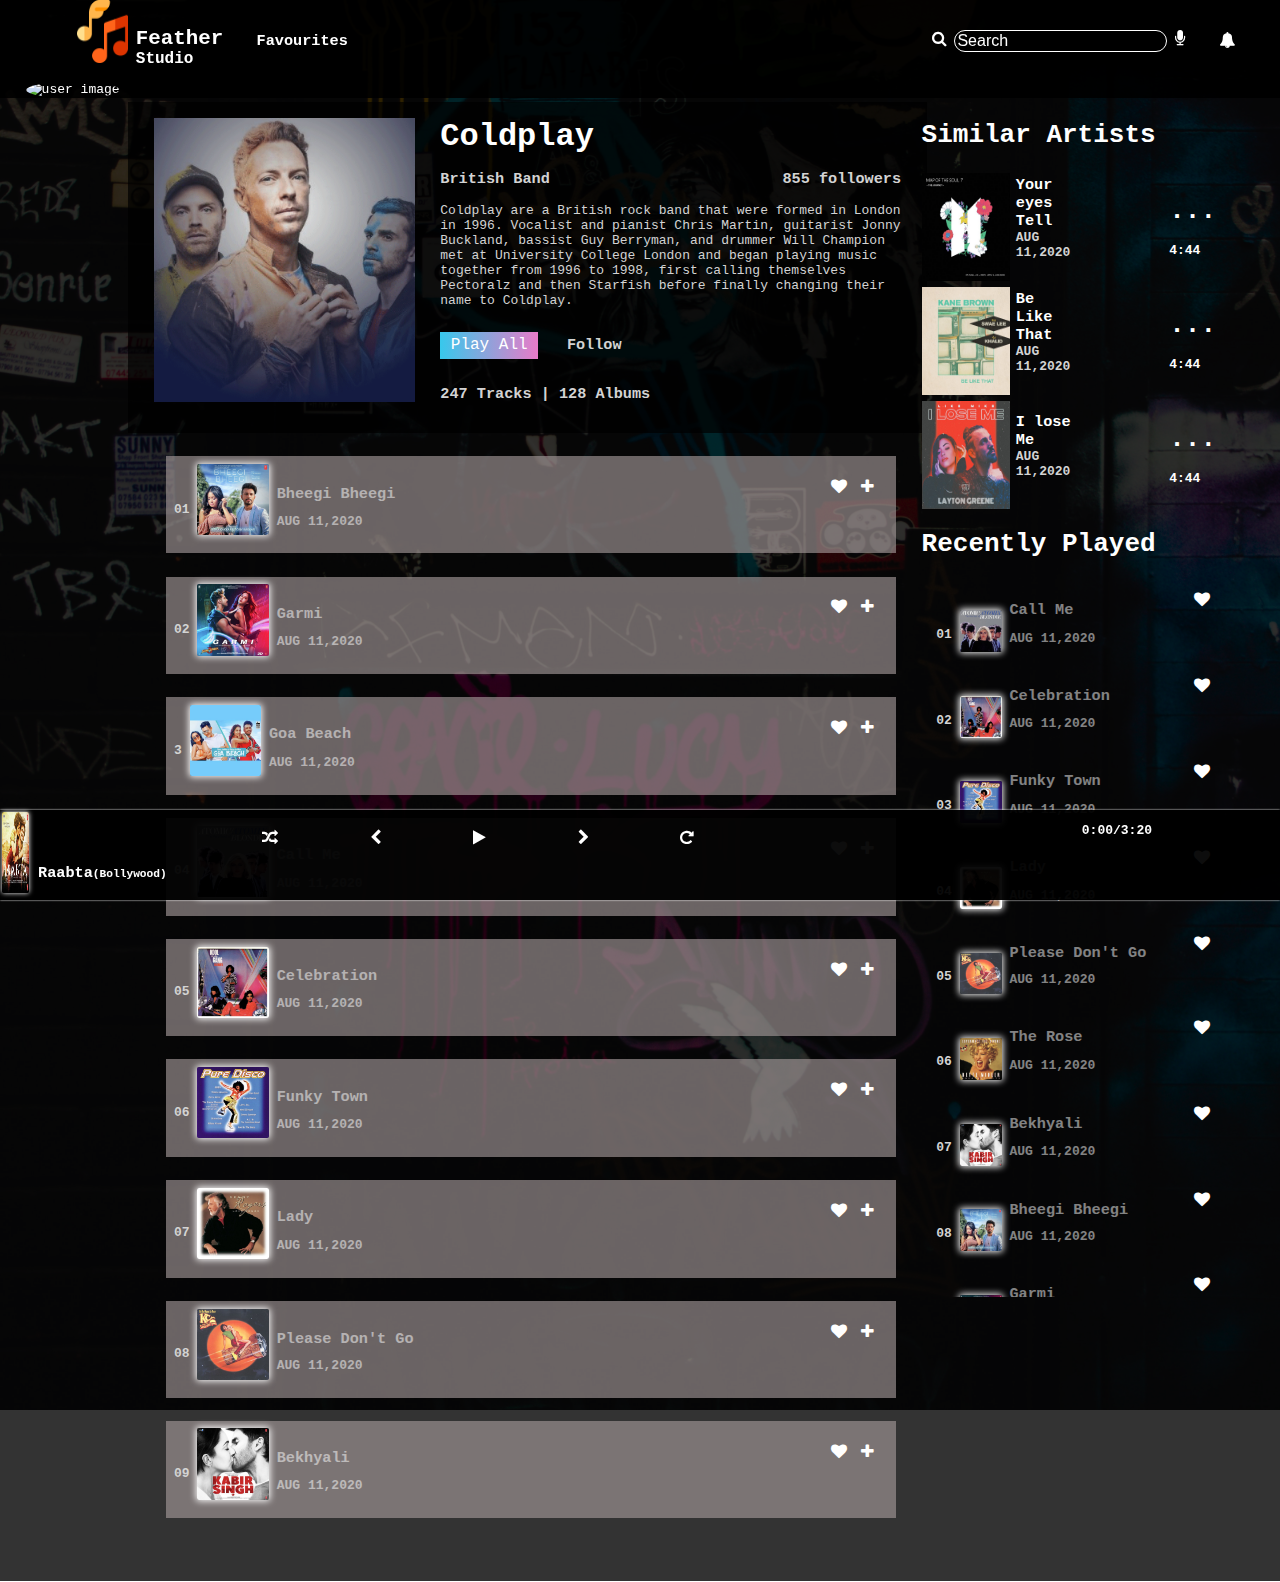
==== artist.html @ 9476c62c "create artist page" ====
<!DOCTYPE html>
<html lang="en">
<head>
    <!-- Meta tags for responsive design -->
    <meta charset="UTF-8">
    <meta name="viewport" content="width=device-width, initial-scale=1.0">
    <title>Feather</title>
    <!-- Font Awesome CDN -->
    <link rel="stylesheet" href="https://cdnjs.cloudflare.com/ajax/libs/font-awesome/4.7.0/css/font-awesome.min.css">
    <link rel="stylesheet" href="artist_style.css">
</head> 
<body>
<!-- Navbar -->
    <nav>
        <!-- Brand Logo and Name -->
            <div id="brand" class="nav-item">
                <img src="images/logo/logo.png" alt="brand-logo">
                <h1>Feather<span>Studio</span></h1>
            </div>
            <div class="nav-item">
            <h3><a>Favourites</a></h3>
            </div>
        

            <!-- Search bar -->
        <div class="nav-item" id="search-bar"> 
            <i class="fa fa-search" aria-hidden="true"></i>
        <input type="text" placeholder="Search">
        <i class="fa fa-microphone" aria-hidden="true"></i>
        </div>
        
        <div class="nav-item">
        <i class="fa fa-bell" aria-hidden="true"></i>

        </div>
        <div class="nav-item">
        <img id="user-image" src="https://scontent.fdel13-1.fna.fbcdn.net/v/t1.0-9/73416010_2737198576342968_3687505362379866112_o.jpg?_nc_cat=105&_nc_sid=09cbfe&_nc_ohc=nUC_cTWPKNAAX8J6nub&_nc_ht=scontent.fdel13-1.fna&oh=63ab60381b3c3b85bd54623c4e12ad48&oe=5F2691C3" alt="user image">

        </div>
        
    </nav>
<div id="content">

    
    <!--Main Section -->
        <section id="main">
           <div id="jumbotron">
               <div id="image-container">
                    <img src="images/coldplay.gif">
               </div>
               <div id="about-artist">
                   <h1>Coldplay</h1>
                   <h3>British Band<span id="followers">855 followers</span></h3>
                   <p>Coldplay are a British rock band that were formed in London in 1996.
                       Vocalist and pianist Chris Martin, guitarist Jonny Buckland, bassist Guy Berryman, 
                       and drummer Will Champion met at University College London and began playing music together from 1996 to 1998, 
                       first calling themselves Pectoralz and then Starfish before finally changing their name to Coldplay.</p>
                        <div id="records-container">
                            <input type="button" id="play-button" value="Play All">
                            <h3 id="follow">Follow</h3>
                            <h3>247 Tracks | 128 Albums</h3>
                        </div>
               </div>
           </div>
           <div id="playlist">
            <div class="queue-card list-item">
                <h4 class="queue-number">01</h4>
                <img src="images/hindi/bheegi_bheegi.jpg" alt="latest-song-image">
                <div>
                    <h3>Bheegi Bheegi</h3>
                    <h4>AUG 11,2020</h4>
                </div>
                <i class="fa fa-plus"></i>
                <i class="fa fa-heart"></i>
                
            </div>

            <div class="queue-card list-item">
                <h4 class="queue-number">02</h4>
                <img src="images/hindi/garmi.jpg" alt="latest-song-image">
                <div>
                    <h3>Garmi</h3>
                    <h4>AUG 11,2020</h4>
                </div>
                <i class="fa fa-plus"></i>
                <i class="fa fa-heart"></i>
                
            </div>
            <div class="queue-card list-item">
                <h4 class="queue-number">3</h4>
                <img src="images/hindi/goa_beach.jpg" alt="latest-song-image">
                <div>
                    <h3>Goa Beach</h3>
                    <h4>AUG 11,2020</h4>
                </div>
                <i class="fa fa-plus"></i>
                <i class="fa fa-heart"></i>
                
            </div>
            <div class="queue-card list-item">
                <h4 class="queue-number">04</h4>
                <img src="images/english/call_me.jpg" alt="latest-song-image">
                <div>
                    <h3>Call Me</h3>
                    <h4>AUG 11,2020</h4>
                </div>
                <i class="fa fa-plus"></i>
                <i class="fa fa-heart"></i>
                
            </div>
            <div class="queue-card list-item">
                <h4 class="queue-number">05</h4>
                <img src="images/english/celebration.jpg" alt="latest-song-image">
                <div>
                    <h3>Celebration</h3>
                    <h4>AUG 11,2020</h4>
                </div>
                <i class="fa fa-plus"></i>
                <i class="fa fa-heart"></i>
                
            </div>
            <div class="queue-card list-item">
                <h4 class="queue-number">06</h4>
                <img src="images/english/funky_town.jpg" alt="latest-song-image">
                <div>
                    <h3>Funky Town</h3>
                    <h4>AUG 11,2020</h4>
                </div>
                <i class="fa fa-plus"></i>
                <i class="fa fa-heart"></i>
                
            </div>
            <div class="queue-card list-item">
                <h4 class="queue-number">07</h4>
                <img src="images/english/lady.jpg" alt="latest-song-image">
                <div>
                    <h3>Lady</h3>
                    <h4>AUG 11,2020</h4>
                </div>
                <i class="fa fa-plus"></i>
                <i class="fa fa-heart"></i>
                
            </div>
            <div class="queue-card list-item">
                <h4 class="queue-number">08</h4>
                <img src="images/english/please_don't_go.jpg" alt="latest-song-image">
                <div>
                    <h3>Please Don't Go</h3>
                    <h4>AUG 11,2020</h4>
                </div>
                <i class="fa fa-plus"></i>
                <i class="fa fa-heart"></i>
                
            </div>
            <div class="queue-card list-item">
                <h4 class="queue-number">09</h4>
                <img src="images/hindi/bekhyali.jpg" alt="latest-song-image">
                <div>
                    <h3>Bekhyali</h3>
                    <h4>AUG 11,2020</h4>
                </div>
                <i class="fa fa-plus"></i>
                <i class="fa fa-heart"></i>
                
            </div>
            
           </div>
        </section>

    <!--========Aside Section(Queue)=======  -->
        <section id="aside">
             <!-- Similar Artists Section -->
             <div id="latest-release">
                <h1>Similar Artists</h1>
                <div id="latest-release-albums">
                    <!-- About Latest release -->
                    <div class="card">
                        <img src="images/latest/latest2.jpg" alt="latest-song-image">
                        <div class="author">
                            <h3>Your eyes Tell</h3>
                            <h4>AUG 11,2020</h4>
                        </div>
                        <div class="play-time">
                            <h1>...</h1>
                            <h4>4:44</h4>
                        </div>
                        
                    </div>
                    <div class="card">
                        <img src="images/latest/latest3.jpg" alt="latest-song-image">
                        <div class="author">
                            <h3>Be Like That</h3>
                            <h4>AUG 11,2020</h4>
                        </div>
                        <div class="play-time">
                            <h1>...</h1>
                            <h4>4:44</h4>
                        </div>
                        
                    </div>
                    <div class="card">
                        <img src="images/latest/latest4.jpg" alt="latest-song-image">
                        <div class="author">
                            <h3>I lose Me</h3>
                            <h4>AUG 11,2020</h4>
                        </div>
                        <div class="play-time">
                            <h1>...</h1>
                            <h4>4:44</h4>
                        </div>
                        
                    </div>

                </div>

            </div>
            <!-- ==========Recently played Section -->
            <div id="aside-heading">
                <h1>Recently Played</h1>
            </div>
            <div id="recently-played">
                
                <!-- individual queue card -->
                <div class="queue-card">
                    <h4 class="queue-number">01</h4>
                    <img src="images/english/call_me.jpg" alt="latest-song-image">
                    <div>
                        <h3>Call Me</h3>
                        <h4>AUG 11,2020</h4>
                    </div>
                    <i class="fa fa-heart"></i>
                    
                </div>
                <div class="queue-card">
                    <h4 class="queue-number">02</h4>
                    <img src="images/english/celebration.jpg" alt="latest-song-image">
                    <div>
                        <h3>Celebration</h3>
                        <h4>AUG 11,2020</h4>
                    </div>
                    <i class="fa fa-heart"></i>
                    
                </div>
                <div class="queue-card">
                    <h4 class="queue-number">03</h4>
                    <img src="images/english/funky_town.jpg" alt="latest-song-image">
                    <div>
                        <h3>Funky Town</h3>
                        <h4>AUG 11,2020</h4>
                    </div>
                    <i class="fa fa-heart"></i>
                    
                </div>
                <div class="queue-card">
                    <h4 class="queue-number">04</h4>
                    <img src="images/english/lady.jpg" alt="latest-song-image">
                    <div>
                        <h3>Lady</h3>
                        <h4>AUG 11,2020</h4>
                    </div>
                    <i class="fa fa-heart"></i>
                    
                </div>
                <div class="queue-card">
                    <h4 class="queue-number">05</h4>
                    <img src="images/english/please_don't_go.jpg" alt="latest-song-image">
                    <div>
                        <h3>Please Don't Go</h3>
                        <h4>AUG 11,2020</h4>
                    </div>
                    <i class="fa fa-heart"></i>
                    
                </div>
                <div class="queue-card">
                    <h4 class="queue-number">06</h4>
                    <img src="images/english/the_rose.jpg" alt="latest-song-image">
                    <div>
                        <h3>The Rose</h3>
                        <h4>AUG 11,2020</h4>
                    </div>
                    <i class="fa fa-heart"></i>
                    
                </div>
                <div class="queue-card">
                    <h4 class="queue-number">07</h4>
                    <img src="images/hindi/bekhyali.jpg" alt="latest-song-image">
                    <div>
                        <h3>Bekhyali</h3>
                        <h4>AUG 11,2020</h4>
                    </div>
                    <i class="fa fa-heart"></i>
                    
                </div>
                <div class="queue-card">
                    <h4 class="queue-number">08</h4>
                    <img src="images/hindi/bheegi_bheegi.jpg" alt="latest-song-image">
                    <div>
                        <h3>Bheegi Bheegi</h3>
                        <h4>AUG 11,2020</h4>
                    </div>
                    <i class="fa fa-heart"></i>
                    
                </div>
    
                <div class="queue-card">
                    <h4 class="queue-number">09</h4>
                    <img src="images/hindi/garmi.jpg" alt="latest-song-image">
                    <div>
                        <h3>Garmi</h3>
                        <h4>AUG 11,2020</h4>
                    </div>
                    <i class="fa fa-heart"></i>
                    
                </div>
                <div class="queue-card">
                    <h4 class="queue-number">10</h4>
                    <img src="images/hindi/goa_beach.jpg" alt="latest-song-image">
                    <div>
                        <h3>Goa Beach</h3>
                        <h4>AUG 11,2020</h4>
                    </div>
                    <i class="fa fa-heart"></i>
                    
                </div>
            </div>
            
        </section>
        <!-- Current music Playing Bar -->
        <div id="player-container">
            <div id="song-info">
                <img src="images/player.jpg" alt="player image">
                <h3>Raabta<span>(Bollywood)</span></h3>
                <!-- <h4>AUG 11,2020</h4> -->
            </div>
            <div id="player">
                <i class="fa fa-random"></i>
                <i class="fa fa-chevron-left"></i>
                <i class="fa fa-play"></i>
                <i class="fa fa-chevron-right"></i>
                <i class="fa fa-repeat"></i>
            </div>
            <div id="player-playtime">
                <h4>0:00/3:20 </h4>
            </div>

        </div>

        


</body>
</html>
---- artist_style.css ----
html, body { height: 100%; width: 100%; margin: 0; }
body{

    font-family:monospace;
    background-position: center;
    background-size: cover;
    background-repeat: no-repeat;
    background-attachment: fixed;
    background-image: url(images/background.jpg);
    margin: 0%;
    color: white;
}
/* ============NavBar=========== */
nav{
    color: white;
    background-color:rgba(0,0,0,0.9);
    position: fixed;
    z-index: 10;
    /* padding-left: 4%;
    padding-right: 4%; */
    width: 100%;
    margin-top: 0%;
    align-items: center;
    /* flex-wrap: wrap; */
    /* border : 2px solid black; */
}
nav div, nav h3,nav input{
    display: inline-block;
    vertical-align: middle;
}
.nav-item{
    margin-left:2%;
    
}
#search-bar{
    margin-left: 45%;
}
#search-bar input{
    font-size: 1rem;
    background-color: inherit;
    border-radius:25px ;
    border: none;
    border: 1px solid white;
    
}
#search-bar ::placeholder{
    color: white;
}
#brand{
    margin-left: 6% ;
}
#brand img{
    width: 4vw;
    height: 7vh;
}
#brand h1{
    display: inline-block;
    font-size: 1.3rem;
    font-weight: 800;
    
} 
#brand h1 span {
    display: block;
    font-size: 1rem;
}
/* User Image */
#user-image{
    width: 3.7vw;
    height: 7vh;
    border-radius: 50%;
}
/* Content */
#content{
    background-color:rgba(0,0,0,0.8);
    /* padding-left: 5%;
    padding-right:5%; */
    padding-top: 1%;
    
    width: 100%;
    /* height: 100%; */
    display: flex;
    

}

/*============== Main Section========== */
#main{
    margin-left: 10%;
    margin-right: 2%;
    margin-bottom: 7vh;
    width: 60%;
    margin-top: 7%;
    height: auto;
}
/* Jumbotron containing image and details about artist */
#jumbotron{
    display: flex;
    justify-content: space-evenly;
    width: 100%;
    background-color:rgba(0,0,0,0.7);
    padding: 2%;
}
#jumbotron div{
    display: inline-block;
}
#image-container{
    width: 34%;
    height: 70%;
}
#image-container img{
    width: 100%;
   height: 100%;
}
/* Details about Artist */
#about-artist{
    margin-left: 2%;
    width: 60%;
    vertical-align: top;
    color: lightgray;
    /* margin-top: 10%; */
}
#about-artist h1{
    font-size: 2rem;
    color: white;
    margin: 0px;
}
#about-artist #followers{
    float: right;
}

#records-container #follow{
    margin-left: 10%;
    display: inline-block;
}
#records-container #play-button{
    border: none;
    color: white;
    background-image: linear-gradient(90deg,rgb(55, 200, 236),rgb(233, 123, 200));
    font-size: 1rem;
    font-family: monospace;
    cursor: pointer;
    padding: 2% 5% 2% 5%;

}

/* Playlist */
.list-item{
    background-color: rgba(165, 155, 155, 0.637);
    padding: 1%;
}

.list-item img {
    width: 10% !important;
    height: 10% !important;
    margin : 0px !important;
}
.queue-card :hover{
    background-color: gray !important;
}
.queue-card > div {
    opacity: 0.5;
  }

/*============= Aside Section========== */

#aside{
    width: 23%;
    margin-top: 7%;
}
/* Similar Artists */
#latest-release-albums{
    display: flex;
    /* justify-content: space-between; */
    flex-wrap: wrap;
}
.card{
    /* align-items: center;
     */
     margin-top: 2%;
     display: flex;
     align-items: center;
     cursor: pointer;
    width:100%;
    height: 12vh;
}
.card div,.card h2,.card h3,.card h5 {
    display: inline-block;
    margin:0px;
}
.card img{
    width:30%;
    height:100%;
}
.card .author{
    margin: 2%;

}
.card .author h4{
    color: lightgrey;
}
.card .play-time{
    margin-left: 30%;
}

/* Aside Heading */

#recently-played {
    height: 80vh;
    overflow-y: auto;
    overflow-x: hidden;
}
#aside-heading{
    position: sticky;
    display: flex;
    justify-content: space-between;
    margin-top: 7%;
}
#aside-heading h1,h4 {
    margin-top: 0px;
    display: inline-block;
}
#aside-heading h4{
    color: cyan;
}
#aside-heading h4 i{
    font-size: 0.6rem;
}
/* Queue Items */

.queue-card{
    margin-left: 5%;
    margin-top: 3%;
    cursor: pointer;
    vertical-align: middle;
}

.queue-card h4{
    display: inline-block;
    vertical-align: middle;
    margin-top: -4%;
}
.queue-card :hover{
    color: cyan;
}
.queue-number{
    color: lightgrey;
    font-weight: 600;
}
.queue-card img{
    box-shadow: 0px 0px 7px 1px white;
    border-radius: 2px;
    width: 15%;
    height:15%;
}
.queue-card div{
    display: inline-block;
}
.queue-card i{
    float: right;
    margin-right: 2%;
    margin-top:2%;
}


/* PLAYER */
#player-container{
    width: 100%;
    height: 10vh;
    background-color: rgba(0,0,0,0.95);
    box-shadow: 0px 0px 2px white;
    position: fixed;
    bottom: 0;
    display: flex;
    justify-content: space-between;
}

#song-info img{
    box-shadow: 0px 0px 5px 0px white;
    border-radius: 2px;
    margin: 1%;
    width: 15%;
    height:90%;
}
#song-info h3{
    display: inline-block;
    vertical-align: middle;
    margin-top: -12%;
}
#song-info h3 span {
    font-size: 0.7rem;
}
#player{
    width: 80%;
    margin-top: 1.5%;
    margin-right: 5%;

}
#player i{
    margin-left: 10% ;
    cursor: pointer;
}
#player :hover{
    color: cyan;
}
#player-playtime{
    margin-right: 10%;
    margin-top: 1%;
}

/* Designing Scrollbar */
/* width */
::-webkit-scrollbar {
    width: 7px;
  }
  
  /* Track */
  ::-webkit-scrollbar-track {
    background: rgba(0,0,0,0.8);
  }
  
  /* Handle */
  ::-webkit-scrollbar-thumb {
    background: #888;
  }
  
  /* Handle on hover */
  ::-webkit-scrollbar-thumb:hover {
    background: #555;
  }
  @media screen and (max-width: 600px) {
    #content{
        flex-wrap: wrap;
    }
    #main{
        width: 100%;
        margin-left: 1%;
        
    }
    #aside{
        width: 100%;
    }
    #latest-release-albums .card{
        width: 100%;
    }
    #popular-artists{
        overflow-x: auto; 
        white-space: nowrap;
        flex-wrap: wrap;
    }
    #mood-container{
        overflow-x: auto; 
        white-space: nowrap;
    }
    #latest-english{
        overflow-x: auto; 
        white-space: nowrap;
    }
  }
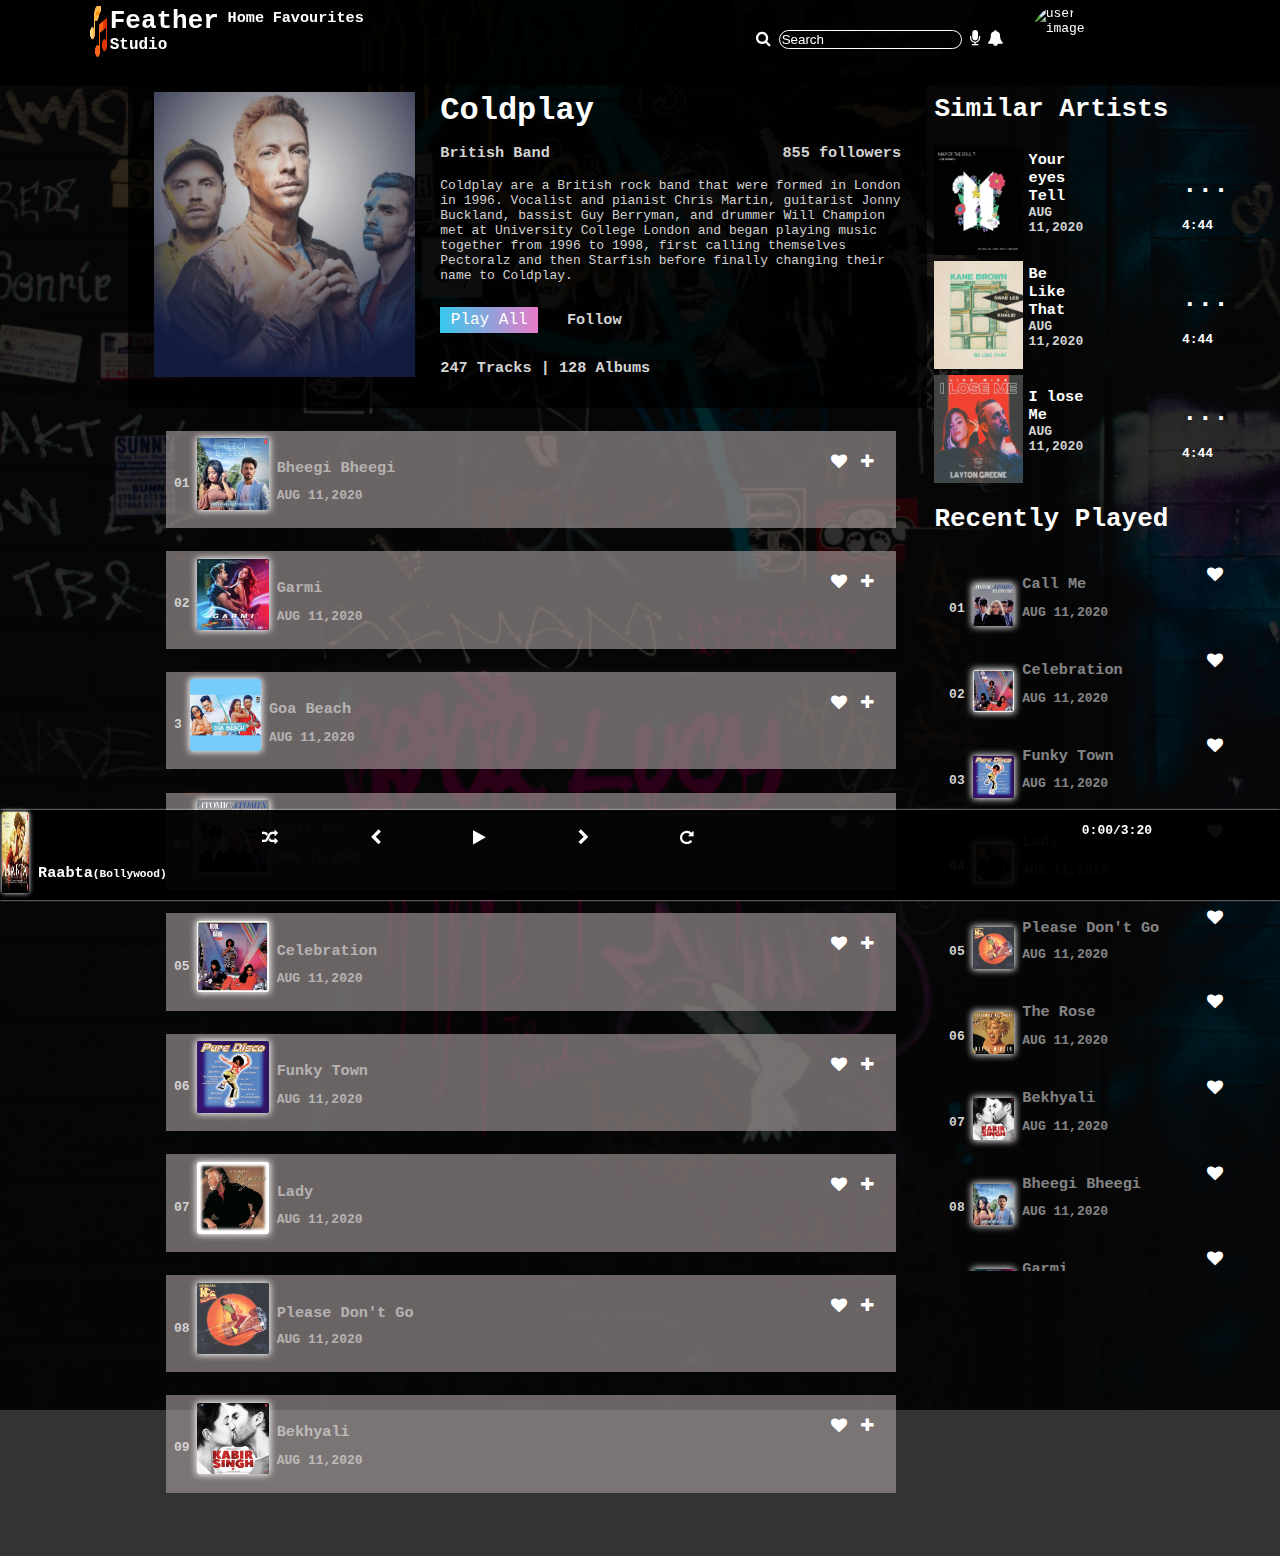
==== commit 48393db6: "fix navbar" ====
--- a/artist.html
+++ b/artist.html
@@ -4,7 +4,7 @@
     <!-- Meta tags for responsive design -->
     <meta charset="UTF-8">
     <meta name="viewport" content="width=device-width, initial-scale=1.0">
-    <title>Feather</title>
+    <title>ColdPlay</title>
     <!-- Font Awesome CDN -->
     <link rel="stylesheet" href="https://cdnjs.cloudflare.com/ajax/libs/font-awesome/4.7.0/css/font-awesome.min.css">
     <link rel="stylesheet" href="artist_style.css">
@@ -13,29 +13,26 @@
 <!-- Navbar -->
     <nav>
         <!-- Brand Logo and Name -->
-            <div id="brand" class="nav-item">
-                <img src="images/logo/logo.png" alt="brand-logo">
-                <h1>Feather<span>Studio</span></h1>
-            </div>
-            <div class="nav-item">
-            <h3><a>Favourites</a></h3>
-            </div>
-        
-
-            <!-- Search bar -->
-        <div class="nav-item" id="search-bar"> 
-            <i class="fa fa-search" aria-hidden="true"></i>
-        <input type="text" placeholder="Search">
-        <i class="fa fa-microphone" aria-hidden="true"></i>
+        <div id="brand">
+            <img src="images/logo/logo.png" alt="brand-logo">
+            <h1>Feather<span>Studio</span></h1>
+            <h3 id="coldplay"><a href="index.html">Home</a></h3>
+            <h3>Favourites</h3>
         </div>
-        
-        <div class="nav-item">
-        <i class="fa fa-bell" aria-hidden="true"></i>
-
-        </div>
-        <div class="nav-item">
-        <img id="user-image" src="https://scontent.fdel13-1.fna.fbcdn.net/v/t1.0-9/73416010_2737198576342968_3687505362379866112_o.jpg?_nc_cat=105&_nc_sid=09cbfe&_nc_ohc=nUC_cTWPKNAAX8J6nub&_nc_ht=scontent.fdel13-1.fna&oh=63ab60381b3c3b85bd54623c4e12ad48&oe=5F2691C3" alt="user image">
-
+    
+
+        <!-- Search bar -->
+        <div id="search-bar"> 
+            
+            <div id="seachbar-input">   
+                <i class="fa fa-search" aria-hidden="true"></i>
+                <input type="text" placeholder="Search">
+                <i class="fa fa-microphone" aria-hidden="true"></i>
+                <i class="fa fa-bell" aria-hidden="true"></i>
+            </div>
+            
+
+            <img id="user-image" src="https://scontent.fdel13-1.fna.fbcdn.net/v/t1.0-9/73416010_2737198576342968_3687505362379866112_o.jpg?_nc_cat=105&_nc_sid=09cbfe&_nc_ohc=nUC_cTWPKNAAX8J6nub&_nc_ht=scontent.fdel13-1.fna&oh=63ab60381b3c3b85bd54623c4e12ad48&oe=5F2691C3" alt="user image">
         </div>
         
     </nav>
--- a/artist_style.css
+++ b/artist_style.css
@@ -12,61 +12,89 @@
 }
 /* ============NavBar=========== */
 nav{
+    height: 8%;
     color: white;
     background-color:rgba(0,0,0,0.9);
     position: fixed;
     z-index: 10;
-    /* padding-left: 4%;
-    padding-right: 4%; */
-    width: 100%;
-    margin-top: 0%;
-    align-items: center;
-    /* flex-wrap: wrap; */
-    /* border : 2px solid black; */
+    width: 100%;
+    margin-top: 0;
+    display: flex;
+    justify-content: space-between;
+    align-content: center;
+    padding:0.5%;
+    padding-left: 7%;
 }
 nav div, nav h3,nav input{
     display: inline-block;
-    vertical-align: middle;
-}
-.nav-item{
-    margin-left:2%;
-    
-}
-#search-bar{
-    margin-left: 45%;
-}
-#search-bar input{
-    font-size: 1rem;
-    background-color: inherit;
-    border-radius:25px ;
-    border: none;
-    border: 1px solid white;
-    
-}
-#search-bar ::placeholder{
-    color: white;
-}
+}
+/* Logo */
 #brand{
-    margin-left: 6% ;
+    line-height: inherit;
+    float: left;
 }
 #brand img{
-    width: 4vw;
-    height: 7vh;
+    width: 6%;
+    height: 70%;
+    margin-right: 1%;
+    float: left;
+}
+#brand h3 a{
+    text-decoration: none;
+    color: white;
+    
+}
+#brand h3, #brand h1 {
+    margin-left: 3%;
+    margin-top: 1%;
+    float: left;
 }
 #brand h1{
     display: inline-block;
-    font-size: 1.3rem;
+    /* font-size: 1.3rem; */
     font-weight: 800;
+    margin: auto;
     
 } 
 #brand h1 span {
     display: block;
     font-size: 1rem;
 }
+/* search bar */
+#search-bar{
+    width: 30%;
+    margin-right: 20%;
+    float: right;
+    display: flex;
+    justify-content: space-evenly;
+    align-items: center;
+}
+#searchbar-input{
+    display: flex;
+    flex-wrap: nowrap;
+    width: 100%;
+}
+#search-bar input:focus {
+    color: white;
+}
+#search-bar input{
+    /* font-size: 1rem; */
+    background-color: inherit;
+    border-radius:25px ;
+    border: none;
+    margin-bottom: 2%;
+    height: 40%;
+    /* vertical-align: middle; */
+    border: 1px solid white;
+    
+}
+#search-bar ::placeholder{
+    color: white;
+}
 /* User Image */
 #user-image{
-    width: 3.7vw;
-    height: 7vh;
+    width: 15%;
+    height: 100%;
     border-radius: 50%;
 }
 /* Content */
@@ -89,7 +117,7 @@
     margin-right: 2%;
     margin-bottom: 7vh;
     width: 60%;
-    margin-top: 7%;
+    margin-top: 5%;
     height: auto;
 }
 /* Jumbotron containing image and details about artist */
@@ -165,7 +193,8 @@
 
 #aside{
     width: 23%;
-    margin-top: 7%;
+    margin-top: 5%;
+    margin-left:1%;
 }
 /* Similar Artists */
 #latest-release-albums{
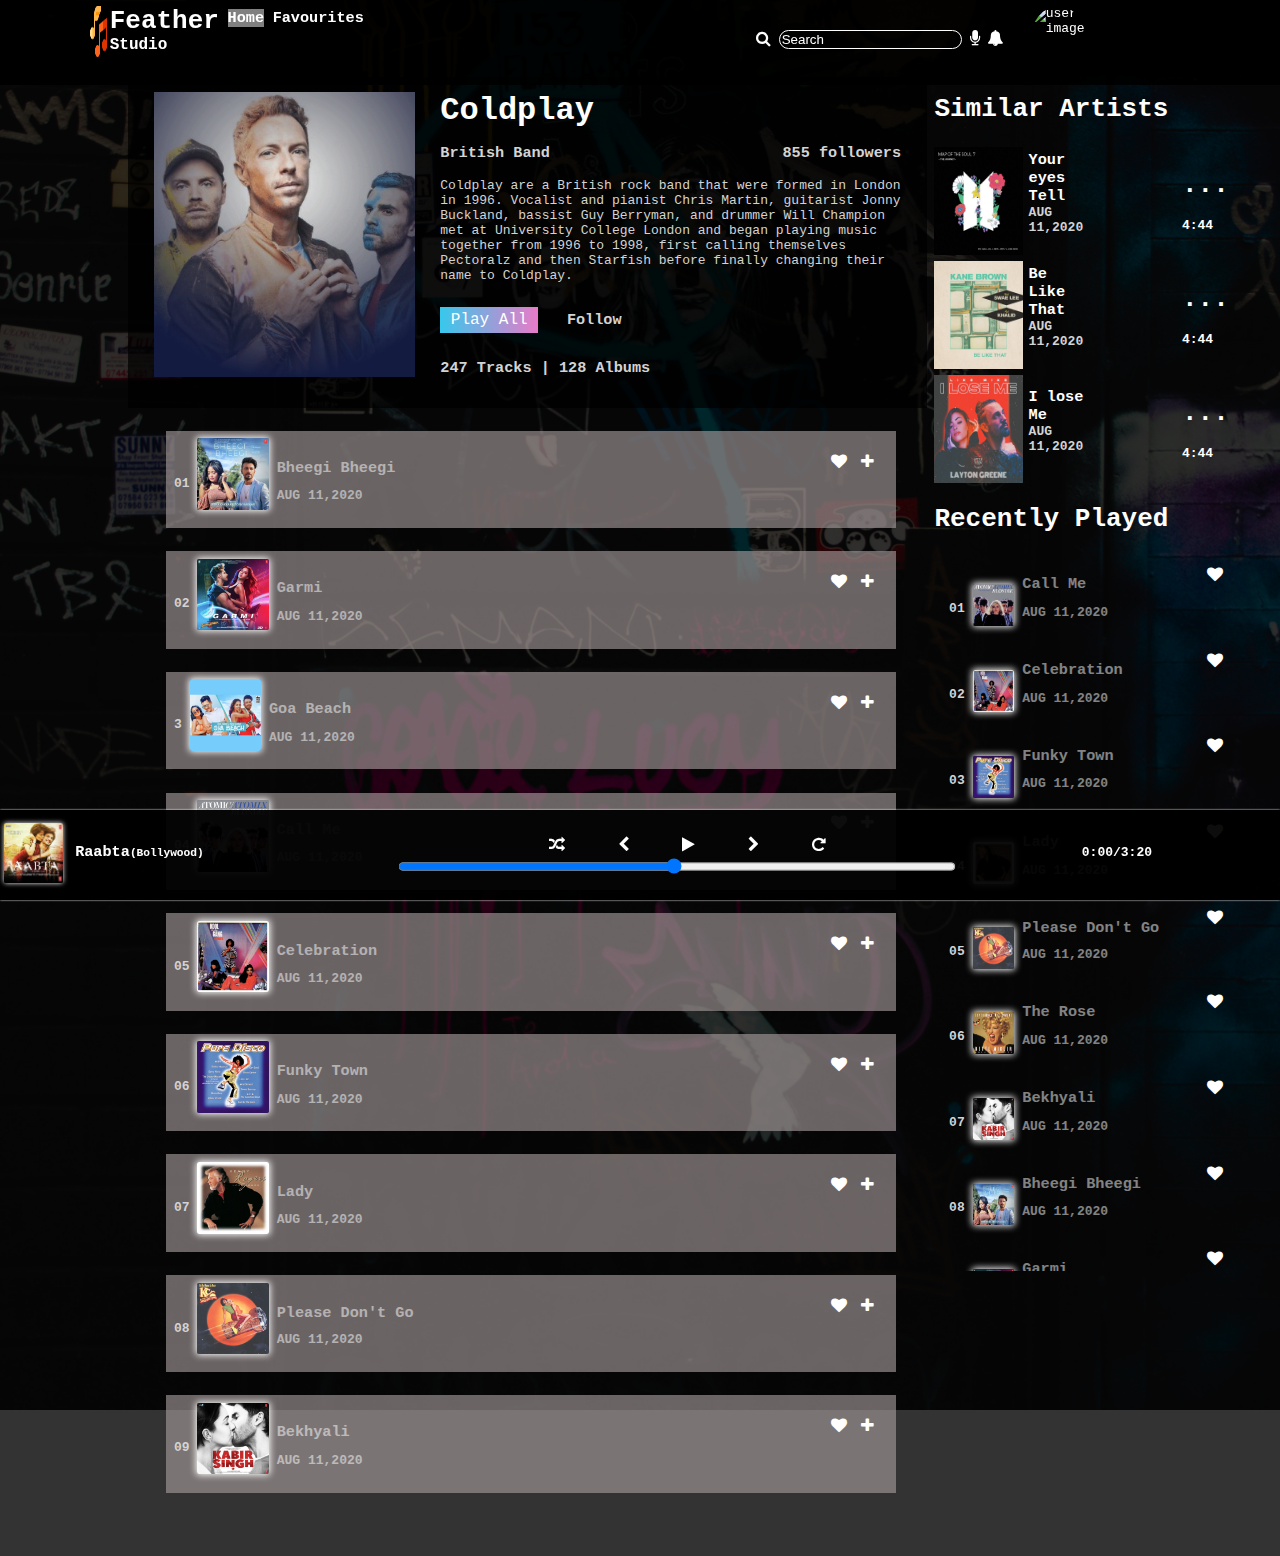
==== commit 4c21c9e8: "Add slider to player and fix bugs" ====
--- a/artist.html
+++ b/artist.html
@@ -322,20 +322,25 @@
             </div>
             
         </section>
-        <!-- Current music Playing Bar -->
         <div id="player-container">
             <div id="song-info">
                 <img src="images/player.jpg" alt="player image">
                 <h3>Raabta<span>(Bollywood)</span></h3>
                 <!-- <h4>AUG 11,2020</h4> -->
             </div>
-            <div id="player">
-                <i class="fa fa-random"></i>
-                <i class="fa fa-chevron-left"></i>
-                <i class="fa fa-play"></i>
-                <i class="fa fa-chevron-right"></i>
-                <i class="fa fa-repeat"></i>
-            </div>
+            <div id="slider-container">
+                <div id="player">
+                    <i class="fa fa-random"></i>
+                    <i class="fa fa-chevron-left"></i>
+                    <i class="fa fa-play"></i>
+                    <i class="fa fa-chevron-right"></i>
+                    <i class="fa fa-repeat"></i>
+                </div>
+                <div class="slidecontainer">
+                    <input type="range" min="1" max="100" value="50" class="slider" id="myRange">
+                </div>
+            </div>
+            
             <div id="player-playtime">
                 <h4>0:00/3:20 </h4>
             </div>
--- a/artist_style.css
+++ b/artist_style.css
@@ -42,6 +42,7 @@
 #brand h3 a{
     text-decoration: none;
     color: white;
+    background-color: gray;
     
 }
 #brand h3, #brand h1 {
@@ -301,6 +302,10 @@
     bottom: 0;
     display: flex;
     justify-content: space-between;
+    align-items: center;
+}
+#player-container #slider-container{
+    width: 70%;
 }
 
 #song-info img{
@@ -318,11 +323,28 @@
 #song-info h3 span {
     font-size: 0.7rem;
 }
+#myrange{
+    min-width: 100%;
+}
 #player{
-    width: 80%;
+    display: flex;
+    justify-content: center;
     margin-top: 1.5%;
     margin-right: 5%;
 
+}
+/* Slider for player */
+.slidecontainer {
+    width: 100%; /* Width of the outside container */
+  }
+  .slider {
+    width: 100%; 
+    height: 25px; 
+    background: #d3d3d3;
+    outline: none;
+  }
+#myrange{
+    width: 100%;
 }
 #player i{
     margin-left: 10% ;
@@ -332,6 +354,7 @@
     color: cyan;
 }
 #player-playtime{
+    margin-left: 10%;
     margin-right: 10%;
     margin-top: 1%;
 }
@@ -357,8 +380,17 @@
     background: #555;
   }
   @media screen and (max-width: 600px) {
+    #search-bar{
+        display: none;
+    }
+    #brand{
+        width: 100%;
+    }
     #content{
         flex-wrap: wrap;
+    }
+    #jumbotron{
+        margin-top: 18%;
     }
     #main{
         width: 100%;
